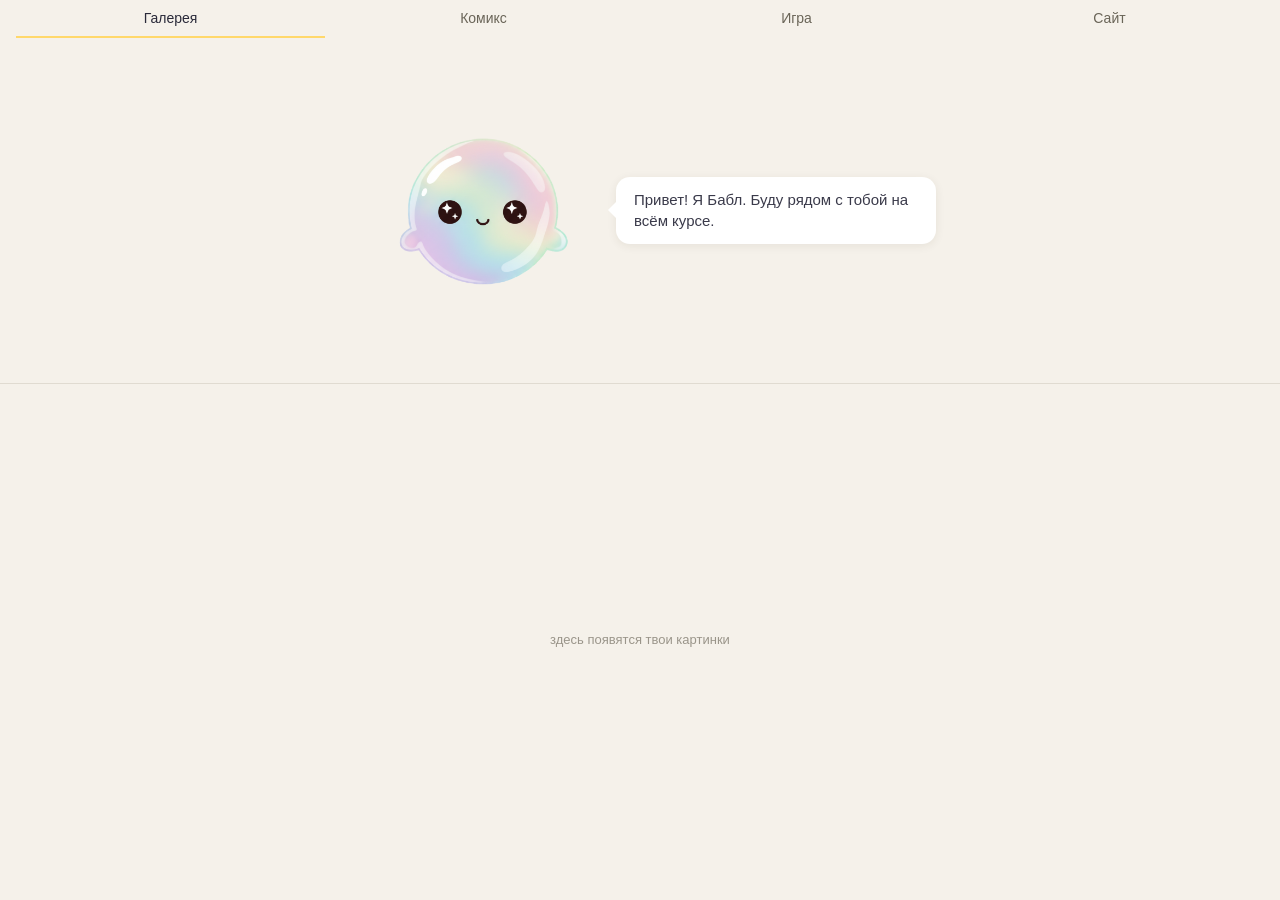
==== index.html @ 5383ad40 "Initial commit" ====
<!DOCTYPE html>
<html lang="ru">
<head>
  <meta charset="utf-8">
  <meta name="viewport" content="width=device-width, initial-scale=1">
  <title>Мой курс</title>
  <link rel="stylesheet" href="assets/css/main.css">
</head>
<body>
  <div id="stage">
    <div id="tabs-area">
      <button class="tab-btn tab-active" data-tab="gallery" type="button">Галерея</button>
      <button class="tab-btn" data-tab="comic" type="button">Комикс</button>
      <button class="tab-btn" data-tab="game"  type="button">Игра</button>
      <button class="tab-btn" data-tab="site"  type="button">Сайт</button>
    </div>
    <div id="board-area">
      <div id="tab-gallery">
        <div id="hero-area"></div>
        <div id="gallery-area"></div>
      </div>
      <div id="tab-comic" hidden>
        <iframe id="comic-frame" class="project-frame" title="Мой комикс"></iframe>
      </div>
      <!-- Игра и Сайт — встраиваем оригиналы из projects/ через iframe (один источник правды,
           тот же файл, что поедет на прод). src проставляется лениво из tabs.js при первом
           открытии таба — чтобы не грузить проекты, которых ещё нет. -->
      <div id="tab-game" hidden>
        <iframe id="game-frame" class="project-frame" title="Моя игра"></iframe>
      </div>
      <div id="tab-site" hidden>
        <iframe id="site-frame" class="project-frame" title="Мой сайт"></iframe>
      </div>
    </div>
  </div>
  <script src="assets/js/state.js"></script>
  <script src="assets/js/bubble.js"></script>
  <script src="assets/js/hero.js"></script>
  <script src="assets/js/tabs.js"></script>
  <script src="assets/js/board.js"></script>
</body>
</html>
---- assets/css/main.css ----
:root {
  --bg: #f5f1ea;
  --accent: #ffd86b;
}

* { box-sizing: border-box; }

html, body {
  margin: 0;
  padding: 0;
  height: 100%;
  font-family: -apple-system, BlinkMacSystemFont, "Segoe UI", Roboto, sans-serif;
  color: #2a2a3a;
  overflow: hidden;
}

#stage {
  display: flex;
  flex-direction: column;
  height: 100vh;
  width: 100vw;
}

#tabs-area {
  flex: 0 0 auto;
  display: flex;
  background: var(--bg);
  padding: 0 16px;
  gap: 4px;
}
.tab-btn {
  flex: 1;
  padding: 10px 16px;
  border: none;
  background: transparent;
  color: #6a6558;
  font-size: 14px;
  font-family: inherit;
  cursor: pointer;
  border-bottom: 2px solid transparent;
  transition: color 120ms, border-color 120ms;
}
.tab-btn:hover:not(:disabled):not(.tab-active) {
  color: #2a2a3a;
}
.tab-btn.tab-active {
  color: #2a2a3a;
  border-bottom-color: #ffd86b;
}
.tab-btn:disabled {
  opacity: 0.35;
  cursor: default;
}

#board-area {
  flex: 1;
  min-height: 0;
  overflow: hidden;
  background: var(--bg);
  color: #2a2a3a;
  display: flex;
  flex-direction: column;
  align-items: stretch;
}

#tab-gallery,
#tab-comic,
#tab-game,
#tab-site {
  flex: 1;
  min-height: 0;
  display: flex;
  flex-direction: column;
}
#tab-gallery[hidden],
#tab-comic[hidden],
#tab-game[hidden],
#tab-site[hidden] {
  display: none;
}

/* iframe-проекты (комикс, игра, сайт) — встроенный оригинал из projects/, на всю область */
.project-frame {
  flex: 1;
  min-height: 0;
  width: 100%;
  border: none;
  background: var(--bg);
}

#hero-area {
  flex: 0 0 40%;
  display: flex;
  align-items: center;
  justify-content: center;
  background: var(--bg);
  position: relative;
  overflow: hidden;
  padding: 32px 24px;
}

#gallery-area {
  flex: 1;
  min-height: 0;
  display: flex;
  flex-direction: column;
  align-items: stretch;
  background: var(--bg);
  border-top: 1px solid #e0dbd1;
  padding: 16px 16px 20px;
  gap: 12px;
  overflow: hidden;
}

.gallery-stage {
  flex: 1;
  min-height: 0;
  display: flex;
  align-items: center;
  justify-content: center;
}
.gallery-image {
  max-width: 100%;
  max-height: 100%;
  object-fit: contain;
  border-radius: 8px;
}
.gallery-placeholder {
  font-size: 13px;
  color: #9a958a;
  text-align: center;
}
.gallery-controls {
  display: flex;
  align-items: center;
  justify-content: center;
  gap: 16px;
}
.gallery-controls[hidden],
.gallery-image[hidden],
.gallery-placeholder[hidden] {
  display: none;
}
.gallery-btn {
  width: 36px;
  height: 36px;
  border: 1px solid #d8d2c5;
  border-radius: 50%;
  background: #fff;
  color: #2a2a3a;
  font-size: 16px;
  cursor: pointer;
  display: inline-flex;
  align-items: center;
  justify-content: center;
}
.gallery-btn:disabled {
  opacity: 0.35;
  cursor: default;
}
.gallery-counter {
  font-size: 13px;
  color: #6a6558;
  min-width: 48px;
  text-align: center;
}

/* Комикс рендерится внутри projects/comics/ (свой style.css) и показывается
   в панели через iframe .project-frame — стили ленты живут там, не здесь. */

@keyframes bob {
  0%, 100% { transform: translateY(0); }
  50%      { transform: translateY(-8px); }
}

@keyframes blink {
  0%, 92%, 100% { transform: scaleY(1); }
  95%           { transform: scaleY(0.1); }
}

@keyframes pulse {
  0%, 100% { opacity: 0.4; transform: scale(1); }
  50%      { opacity: 0.8; transform: scale(1.1); }
}

/* bubble */
.bubble-wrap {
  display: flex;
  flex-direction: row;
  align-items: center;
  justify-content: center;
  gap: 32px;
  text-align: left;
  height: 100%;
  width: 100%;
  max-width: 720px;
  margin: 0 auto;
}
.bubble-img {
  width: 280px;
  height: 280px;
  object-fit: contain;
  animation: bob 4s ease-in-out infinite;
  flex-shrink: 0;
  margin-right: -40px;
}
.bubble-say {
  position: relative;
  max-width: 320px;
  padding: 12px 18px;
  background: #ffffff;
  border-radius: 14px;
  font-size: 15px;
  line-height: 1.45;
  color: #3a3a4a;
  box-shadow: 0 2px 10px rgba(60, 50, 30, 0.08);
}
.bubble-say::before {
  content: "";
  position: absolute;
  top: 50%;
  left: -8px;
  transform: translateY(-50%);
  width: 0;
  height: 0;
  border-top: 10px solid transparent;
  border-bottom: 10px solid transparent;
  border-right: 10px solid #ffffff;
}
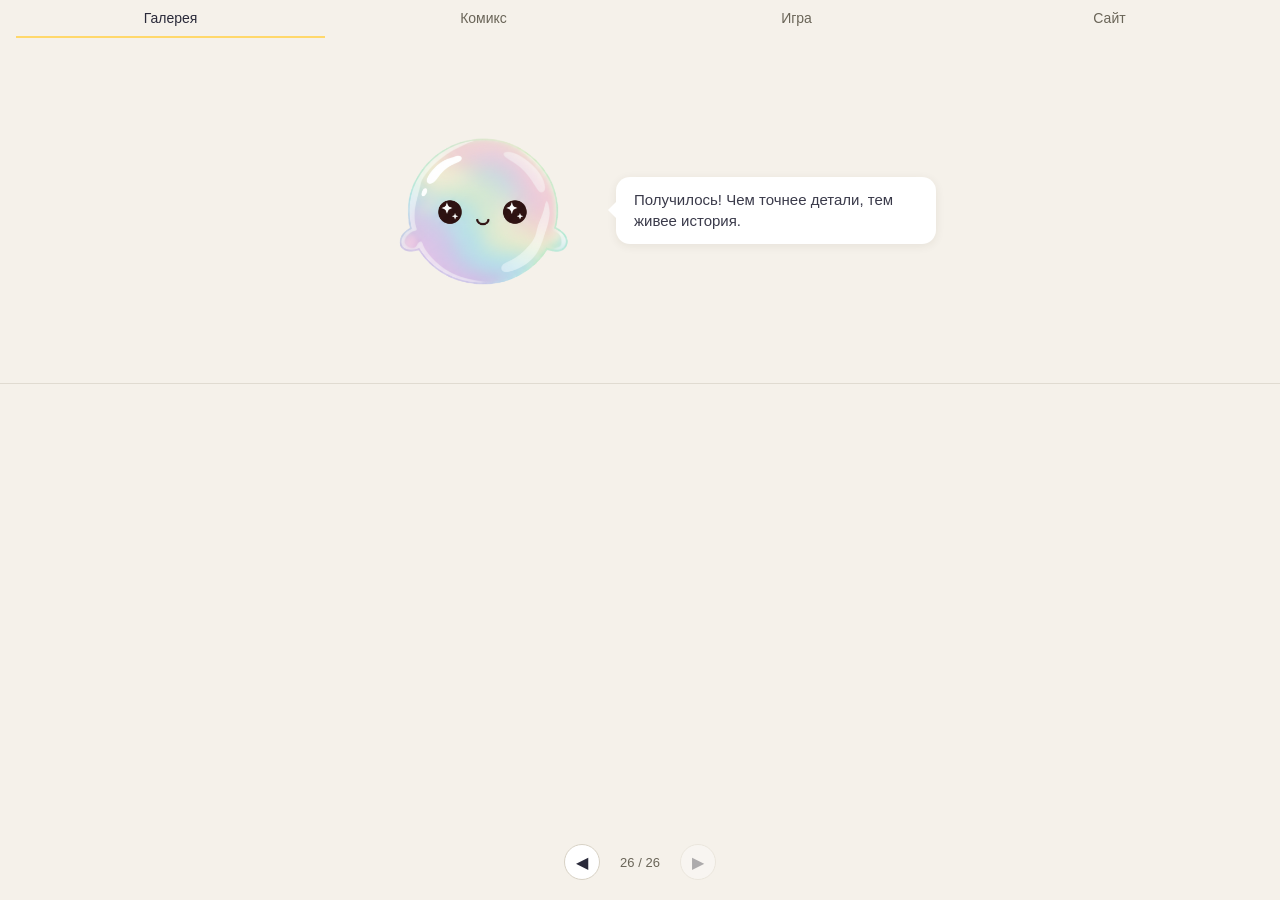
==== commit 3ffa2678: "save: latest project progress" ====
--- a/index.html
+++ b/index.html
@@ -40,3 +40,4 @@
   <script src="assets/js/board.js"></script>
 </body>
 </html>
+
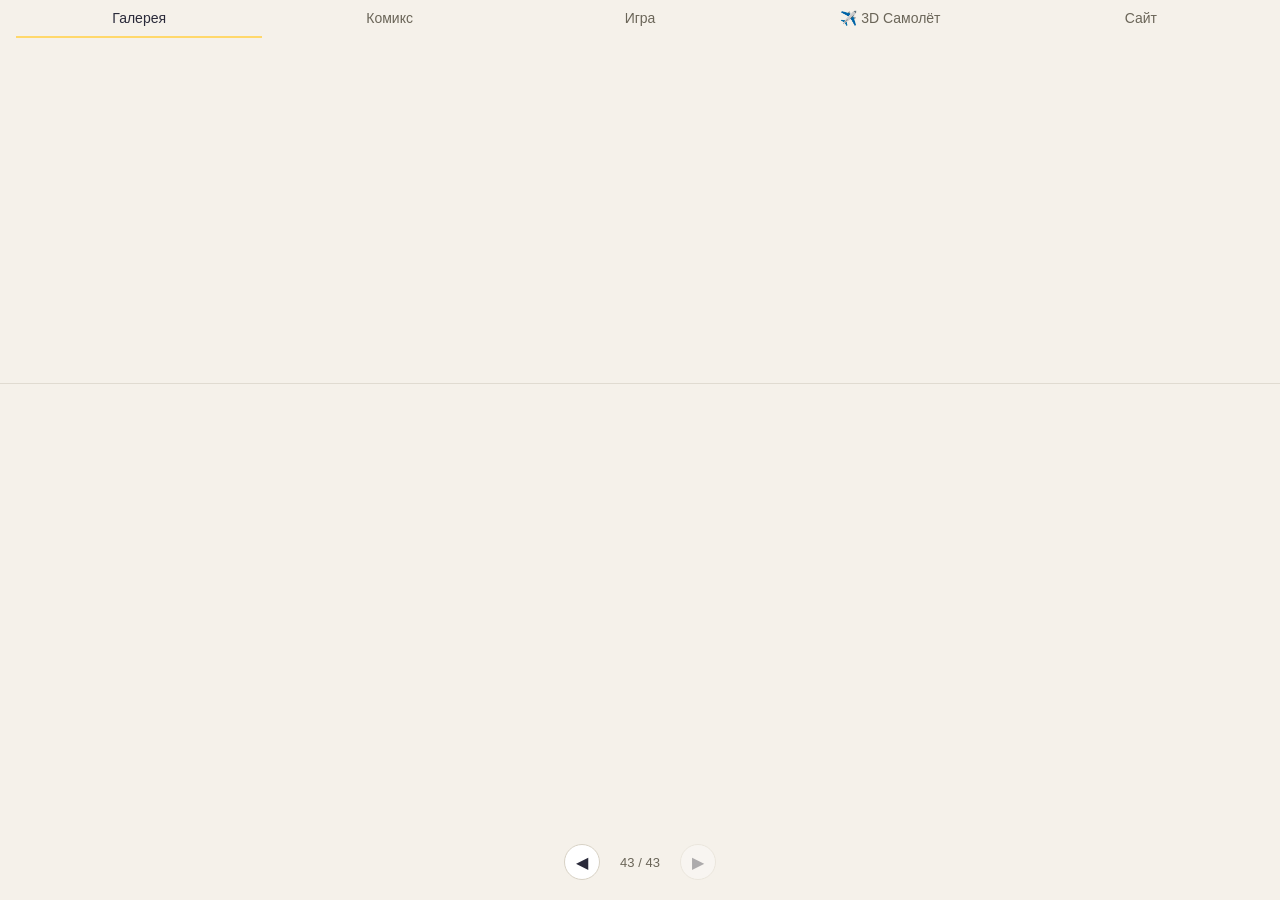
==== commit 4667e7ff: "feat: Add Sky Jet 3D flight simulator with realistic rendering, runway, mountains and parachute crat" ====
--- a/index.html
+++ b/index.html
@@ -12,6 +12,7 @@
       <button class="tab-btn tab-active" data-tab="gallery" type="button">Галерея</button>
       <button class="tab-btn" data-tab="comic" type="button">Комикс</button>
       <button class="tab-btn" data-tab="game"  type="button">Игра</button>
+      <button class="tab-btn" data-tab="jet3d" type="button">✈️ 3D Самолёт</button>
       <button class="tab-btn" data-tab="site"  type="button">Сайт</button>
     </div>
     <div id="board-area">
@@ -28,6 +29,9 @@
       <div id="tab-game" hidden>
         <iframe id="game-frame" class="project-frame" title="Моя игра"></iframe>
       </div>
+      <div id="tab-jet3d" hidden>
+        <iframe id="jet3d-frame" class="project-frame" title="3D Самолёт"></iframe>
+      </div>
       <div id="tab-site" hidden>
         <iframe id="site-frame" class="project-frame" title="Мой сайт"></iframe>
       </div>
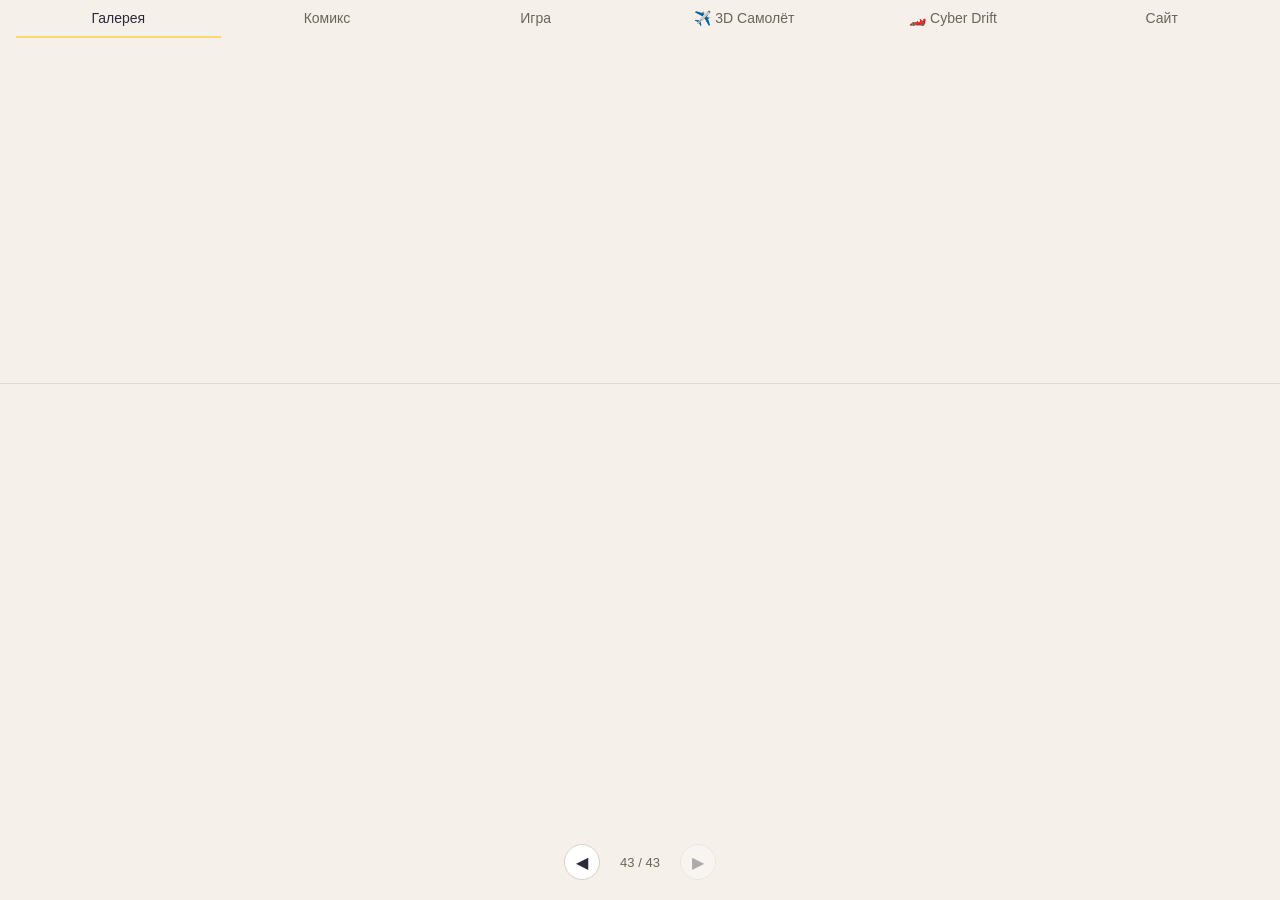
==== commit 1b7dca89: "feat: Add brand new 3D game 'Cyber Drift 3D' with realistic drift physics, garage customization (3 s" ====
--- a/index.html
+++ b/index.html
@@ -13,6 +13,7 @@
       <button class="tab-btn" data-tab="comic" type="button">Комикс</button>
       <button class="tab-btn" data-tab="game"  type="button">Игра</button>
       <button class="tab-btn" data-tab="jet3d" type="button">✈️ 3D Самолёт</button>
+      <button class="tab-btn" data-tab="drift3d" type="button">🏎️ Cyber Drift</button>
       <button class="tab-btn" data-tab="site"  type="button">Сайт</button>
     </div>
     <div id="board-area">
@@ -32,6 +33,9 @@
       <div id="tab-jet3d" hidden>
         <iframe id="jet3d-frame" class="project-frame" title="3D Самолёт"></iframe>
       </div>
+      <div id="tab-drift3d" hidden>
+        <iframe id="drift3d-frame" class="project-frame" title="Cyber Drift 3D"></iframe>
+      </div>
       <div id="tab-site" hidden>
         <iframe id="site-frame" class="project-frame" title="Мой сайт"></iframe>
       </div>
--- a/assets/css/main.css
+++ b/assets/css/main.css
@@ -66,15 +66,20 @@
 #tab-gallery,
 #tab-comic,
 #tab-game,
+#tab-jet3d,
+#tab-drift3d,
 #tab-site {
   flex: 1;
   min-height: 0;
   display: flex;
   flex-direction: column;
+  height: 100%;
 }
 #tab-gallery[hidden],
 #tab-comic[hidden],
 #tab-game[hidden],
+#tab-jet3d[hidden],
+#tab-drift3d[hidden],
 #tab-site[hidden] {
   display: none;
 }
